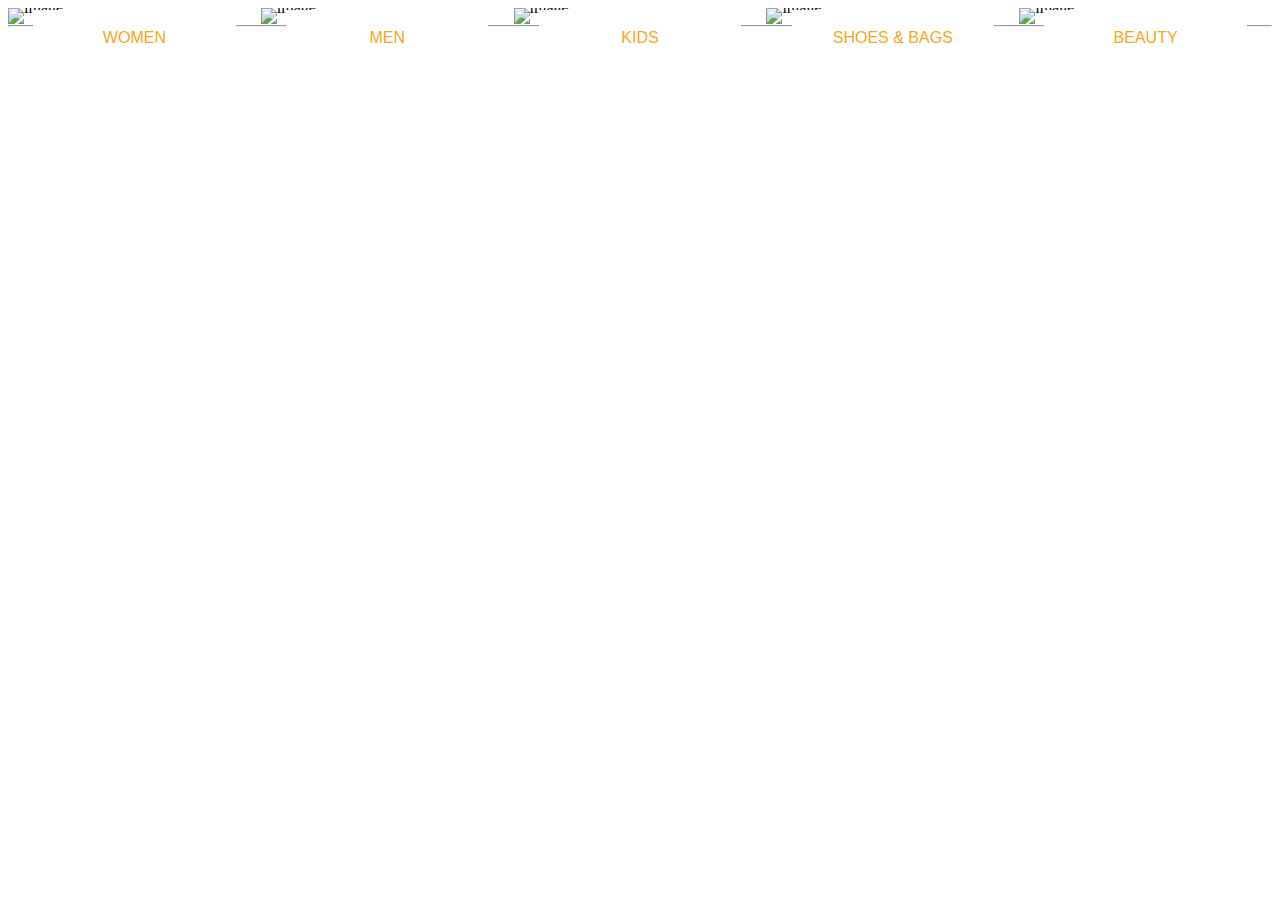
==== index.html @ bd1c8bb3 "Merge pull request #9 from thedpmane/fw20_0679_Day-2" ====
<!DOCTYPE html>
<html lang="en">
<head>
    <meta charset="UTF-8">
    <meta http-equiv="X-UA-Compatible" content="IE=edge">
    <meta name="viewport" content="width=device-width, initial-scale=1.0">
    <link rel="icon" type="x-icon" href="./images/tabicon.png">
    <link rel="stylesheet" href="./styles/index.css">
    <title>Online Shopping at Lifestyle</title>
</head>
<body>
    <div id="acontainer">
        <div id="acategory">
            <img src="https://lmsin.net/cdn-cgi/image/w=500,q=60,fit=cover/https://70415bb9924dca896de0-34a37044c62e41b40b39fcedad8af927.lmsin.net/LS-Fest/LS-new/pre-landing-Women-23March2022.jpg" alt="image">
            <span><a href="#">WOMEN</a></span>
        </div>
        <div id="acategory">
            <img src="https://lmsin.net/cdn-cgi/image/w=500,q=60,fit=cover/https://70415bb9924dca896de0-34a37044c62e41b40b39fcedad8af927.lmsin.net/LS-Fest/LS-new/pre-landing-Men-23March2022.jpg" alt="image">
            <span><a href="#">MEN</a></span>
        </div>
        <div id="acategory">
            <img src="https://lmsin.net/cdn-cgi/image/w=500,q=60,fit=cover/https://70415bb9924dca896de0-34a37044c62e41b40b39fcedad8af927.lmsin.net/LS-Fest/LS-new/pre-landing-Kids-23March2022.jpg" alt="image">
            <span><a href="#">KIDS</a></span>
        </div>
        <div id="acategory">
            <img src="https://lmsin.net/cdn-cgi/image/w=500,q=60,fit=cover/https://70415bb9924dca896de0-34a37044c62e41b40b39fcedad8af927.lmsin.net/LS-Fest/LS-new/pre-landing-Shoesandbags-23March2022.jpg" alt="image">
            <span><a href="#">SHOES & BAGS</a></span>
        </div>
        <div id="acategory">
            <img src="https://lmsin.net/cdn-cgi/image/w=400,q=60,fit=cover/https://70415bb9924dca896de0-34a37044c62e41b40b39fcedad8af927.lmsin.net/LS-Fest/LS-new/pre-landing-Beauty-23March2022.jpg" alt="image">
            <span><a href="#">BEAUTY</a></span>
        </div>
    </div>
    <hr class="asep">
</body>
</html>
---- styles/index.css ----
#acontainer{
    display: flex;
    color: #000000;
    max-width: 1276px;
    width: 100%;
    margin: auto;
}
#acategory{
    color: #000000;
    line-height: 0;
    width: 100%;
}
#acategory>img{
    width: 100%;
}
#acategory>span{
    cursor: pointer;
    width: 80%;
    font-family: ProximaNova-Semibold,"Helvetica Neue",Arial,sans-serif,"Apple Color Emoji","Segoe UI Emoji";
    background-color: #FFF;
    height: 56px;
    display: flex;
    position: relative;
    align-items: center;
    justify-content: center;
    bottom: 20%;
    margin: auto;
}
#acategory>span>a{
    color: #faa619;
    text-decoration: none;
    font-size: 16px;
}
.asep{
    color: #929391;
    margin-top: -55px;
}
@media only screen and (max-width: 992px) {
    #acontainer{
        display: grid;
        grid-template-columns: repeat(2,1fr);
        width: 70%;
        margin: auto;
        gap: 20px;
    }
}
@media only screen and (max-width: 670px) {
    #acontainer{
        display: grid;
        grid-template-columns: repeat(1,1fr);
    }
}
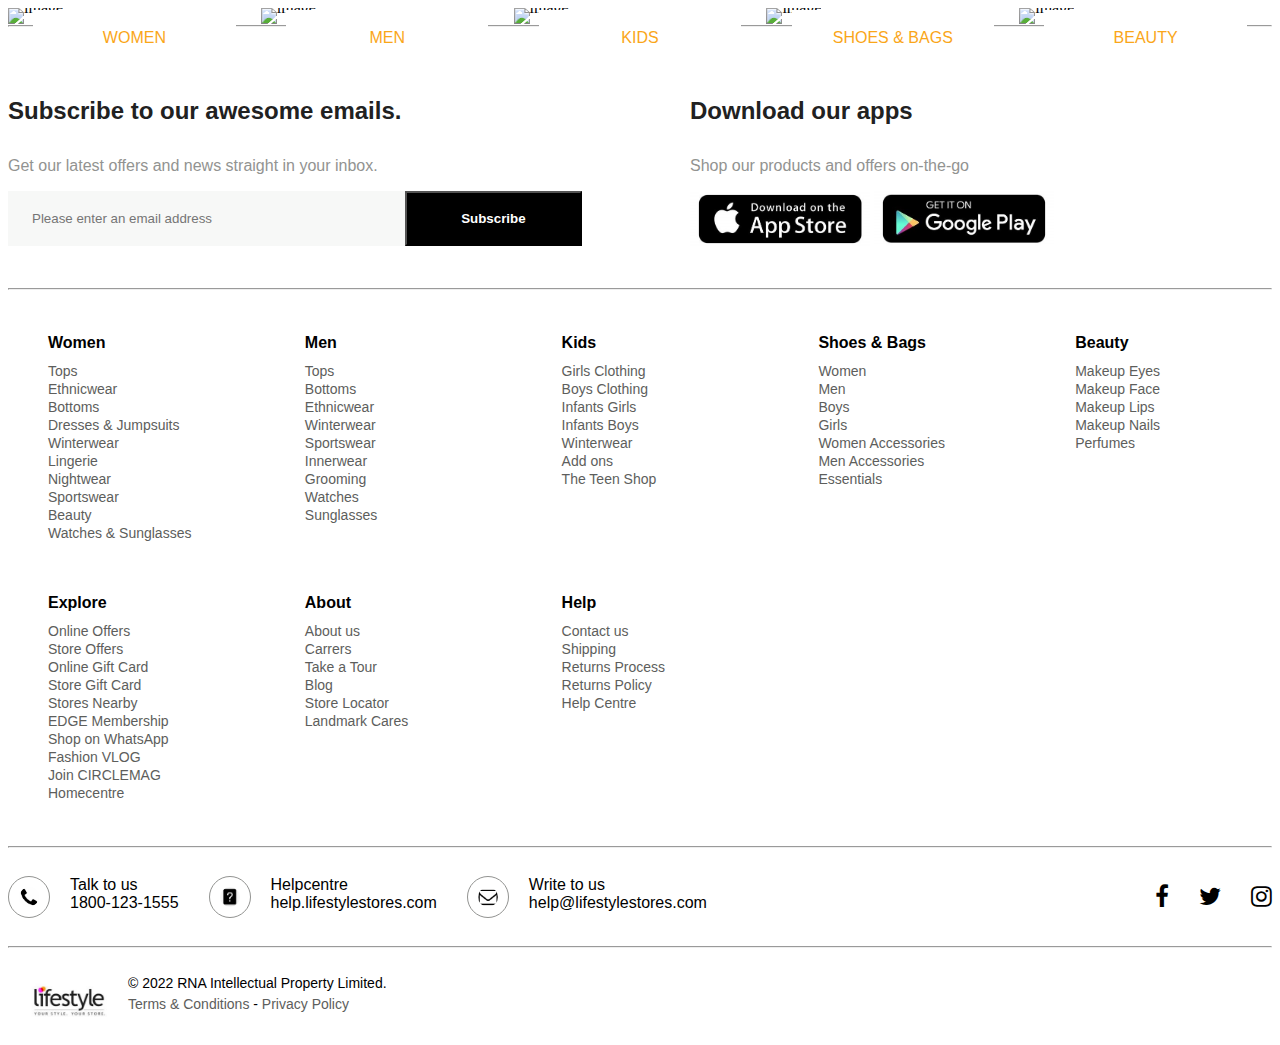
==== commit ab550e4e: "Merge pull request #15 from thedpmane/fw20_0679_Day-3" ====
--- a/index.html
+++ b/index.html
@@ -6,6 +6,8 @@
     <meta name="viewport" content="width=device-width, initial-scale=1.0">
     <link rel="icon" type="x-icon" href="./images/tabicon.png">
     <link rel="stylesheet" href="./styles/index.css">
+    <link rel="stylesheet" href="https://cdnjs.cloudflare.com/ajax/libs/font-awesome/4.7.0/css/font-awesome.min.css">
+    <link rel="stylesheet" href="./styles/footer.css">
     <title>Online Shopping at Lifestyle</title>
 </head>
 <body>
@@ -32,5 +34,8 @@
         </div>
     </div>
     <hr class="asep">
+    <div id="footer"></div>
 </body>
-</html>+</html>
+
+<script type="module" src="./scripts/index.js"></script>--- a/styles/footer.css
+++ b/styles/footer.css
@@ -0,0 +1,171 @@
+
+
+#afooter{
+    max-width: 1276px;
+    width: 100%;
+    margin: auto;
+    font-family: ProximaNova-Bold,"Helvetica Neue",Arial,sans-serif,"Apple Color Emoji","Segoe UI Emoji";
+}
+#atop{
+    display: grid;
+    grid-template-columns: repeat(2,1fr);   
+    gap: 100px;     
+    padding: 30px 0px;    
+}
+.aastore>img,
+.agstore>img{
+    width: 180px;
+    cursor: pointer;
+}
+#aleft>h4,
+#aright>h4{
+    color: #212121;
+    font-size: 24px;
+}
+#aleft>p,
+#aright>p{
+    color: #929391;
+    font-size: 16px;
+}
+#aleft>div{
+    display: flex;
+}
+#aleft>div>input{
+    padding: 18px 24px;
+    background-color: #F7F8F7;
+    color: #929391;
+    width: 60%;
+    border: none;
+}
+#aleft>div>button{
+    background-color: black;
+    color: #fff;
+    padding: 18px 54px;
+    font-weight: bold;
+    cursor: pointer;
+}
+#amiddle{
+    display: grid;
+    grid-template-columns: repeat(5,1fr);
+    gap: 20px;
+    padding: 20px 0px;
+}
+#apart>ul h6{
+    color: #000000;
+    font-size: 16px;
+    margin: 10px 0px;
+}    
+#apart>ul>li{            
+    list-style: none;
+}
+#apart>ul>li a{
+    text-decoration: none;
+    color: #5D5E5C;
+    font-size: 14px;
+}
+#abottomup{
+    display: grid;
+    grid-template-columns: repeat(2,1fr);
+    padding: 20px 0px;
+    font-size: 16px;
+}
+#abottomup>div{
+    display: flex;
+}
+#abottomup>div:first-child{
+    margin-right: -100px;
+}
+#abottomup a{
+    color: #000000;
+}
+#abottomup>div:last-child{
+    display: flex;
+    align-items: center;
+    justify-content: flex-end;
+}
+#abottomup a:nth-child(2){
+    padding: 0px 30px;
+}
+.atalk>a,
+.ahelp>a,
+.awrite>a{
+    display: flex;
+    text-decoration: none;
+}
+.atalk>a>div>img,
+.ahelp>a>div>img,
+.awrite>a>div>img{
+    width: 20px;
+    height: 20px;
+    padding: 10px;
+    border: 1px solid #929391;
+    border-radius: 50%;
+}
+.atalk>a>div:first-child,
+.ahelp>a>div:first-child,
+.awrite>a>div:first-child{
+    display: inline-flex;
+    justify-content: center;
+    align-items: center;
+}
+.atalk p,
+.ahelp p,
+.awrite p{
+    margin: 0px 30px 0px 20px;
+}
+#abottomdown{
+    display: flex;
+    font-size: 14px;
+    padding-top: 10px;
+}
+#abottomdown img{
+    width: 120px;
+}
+#abottomdown>div>p a{
+    text-decoration: none;
+    color: #5D5E5C;
+}
+#abottomdown>div{
+    line-height: 0.5;
+}
+@media only screen and (max-width: 992px) {
+    #afooter{
+        width: 70%;
+        margin: auto;
+    }
+    #atop{
+        display: grid;
+        grid-template-columns: repeat(1,1fr);   
+        gap: 100px;     
+        padding: 30px 0px;    
+    }
+    #amiddle{
+        display: grid;
+        grid-template-columns: repeat(3,1fr);
+        gap: 20px;
+        padding: 20px 0px;
+    }
+    .asep2{
+        display: none;
+    }
+    #abottomup{
+        display: none;
+    }
+}
+@media only screen and (max-width: 670px) {
+    #atop{
+        display: none;
+    }
+    #amiddle{
+        display: grid;
+        grid-template-columns: repeat(1,1fr);
+        gap: 20px;
+        padding: 20px 0px;
+    }
+    .asep2{
+        display: none;
+    }
+    #abottomup{
+        display: none;
+    }
+}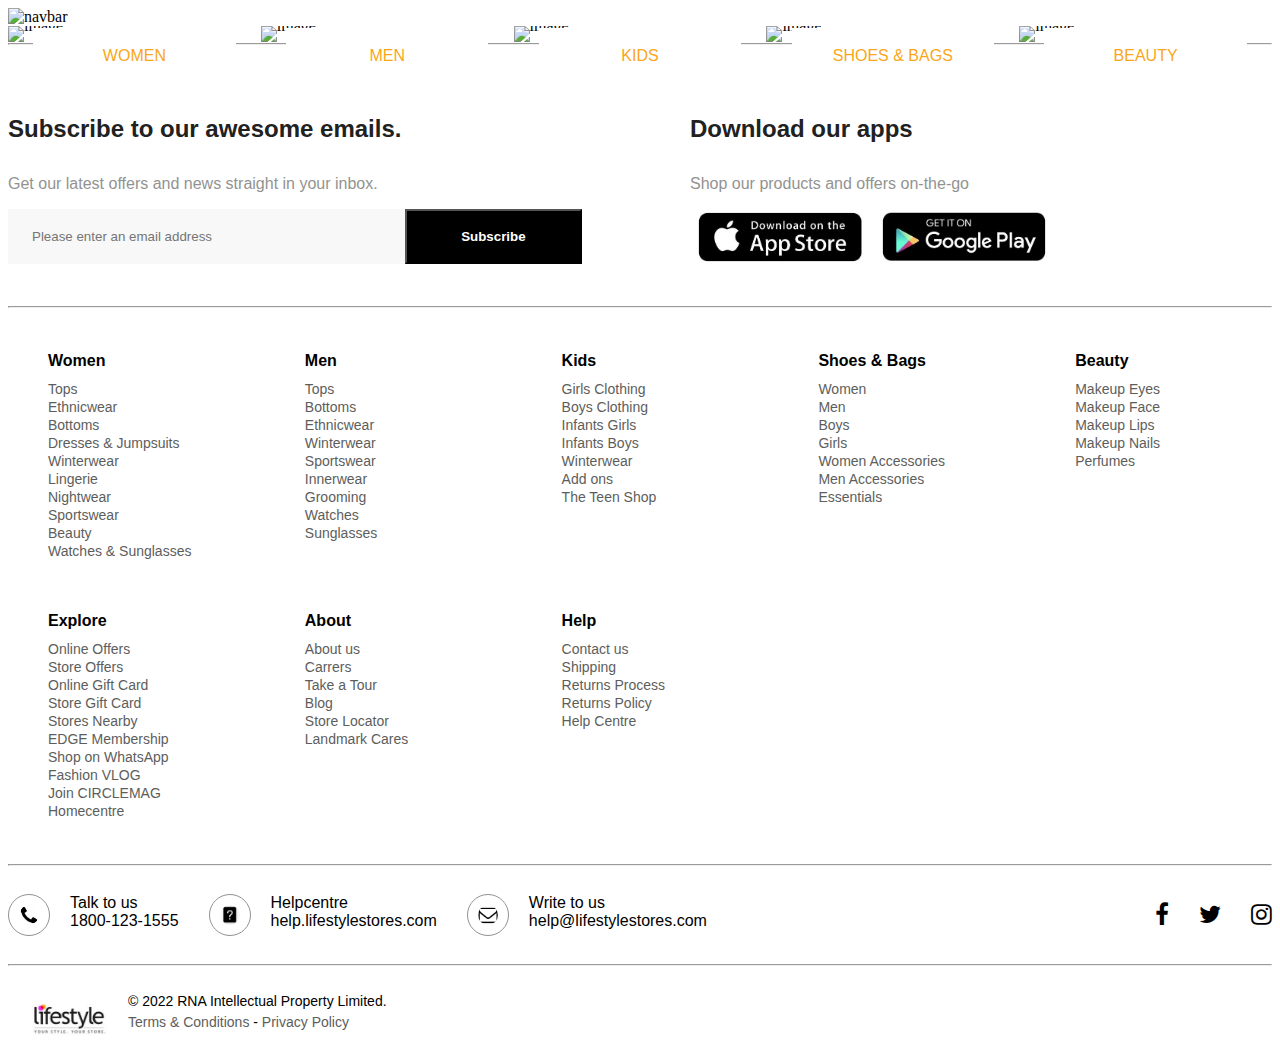
==== commit 1b94a2b6: "Update index.html" ====
--- a/index.html
+++ b/index.html
@@ -11,14 +11,20 @@
     <title>Online Shopping at Lifestyle</title>
 </head>
 <body>
+    <nav>
+        <div id="anavbar">
+            <img src="./images/nvbri.png" alt="navbar">
+        </div>
+    </nav>
+    
     <div id="acontainer">
         <div id="acategory">
             <img src="https://lmsin.net/cdn-cgi/image/w=500,q=60,fit=cover/https://70415bb9924dca896de0-34a37044c62e41b40b39fcedad8af927.lmsin.net/LS-Fest/LS-new/pre-landing-Women-23March2022.jpg" alt="image">
-            <span><a href="#">WOMEN</a></span>
+            <span><a href="./women page.html">WOMEN</a></span>
         </div>
         <div id="acategory">
             <img src="https://lmsin.net/cdn-cgi/image/w=500,q=60,fit=cover/https://70415bb9924dca896de0-34a37044c62e41b40b39fcedad8af927.lmsin.net/LS-Fest/LS-new/pre-landing-Men-23March2022.jpg" alt="image">
-            <span><a href="#">MEN</a></span>
+            <span><a href="./mens.html">MEN</a></span>
         </div>
         <div id="acategory">
             <img src="https://lmsin.net/cdn-cgi/image/w=500,q=60,fit=cover/https://70415bb9924dca896de0-34a37044c62e41b40b39fcedad8af927.lmsin.net/LS-Fest/LS-new/pre-landing-Kids-23March2022.jpg" alt="image">
@@ -34,8 +40,11 @@
         </div>
     </div>
     <hr class="asep">
+    
+    <footer>
     <div id="footer"></div>
+    </footer>
 </body>
 </html>
 
-<script type="module" src="./scripts/index.js"></script>+<script type="module" src="./scripts/index.js"></script>
--- a/styles/footer.css
+++ b/styles/footer.css
@@ -128,6 +128,9 @@
 #abottomdown>div{
     line-height: 0.5;
 }
+#abottomdown>div:last-child>p a:hover{
+    color: #faa619;
+}
 @media only screen and (max-width: 992px) {
     #afooter{
         width: 70%;
@@ -168,4 +171,4 @@
     #abottomup{
         display: none;
     }
-}+}
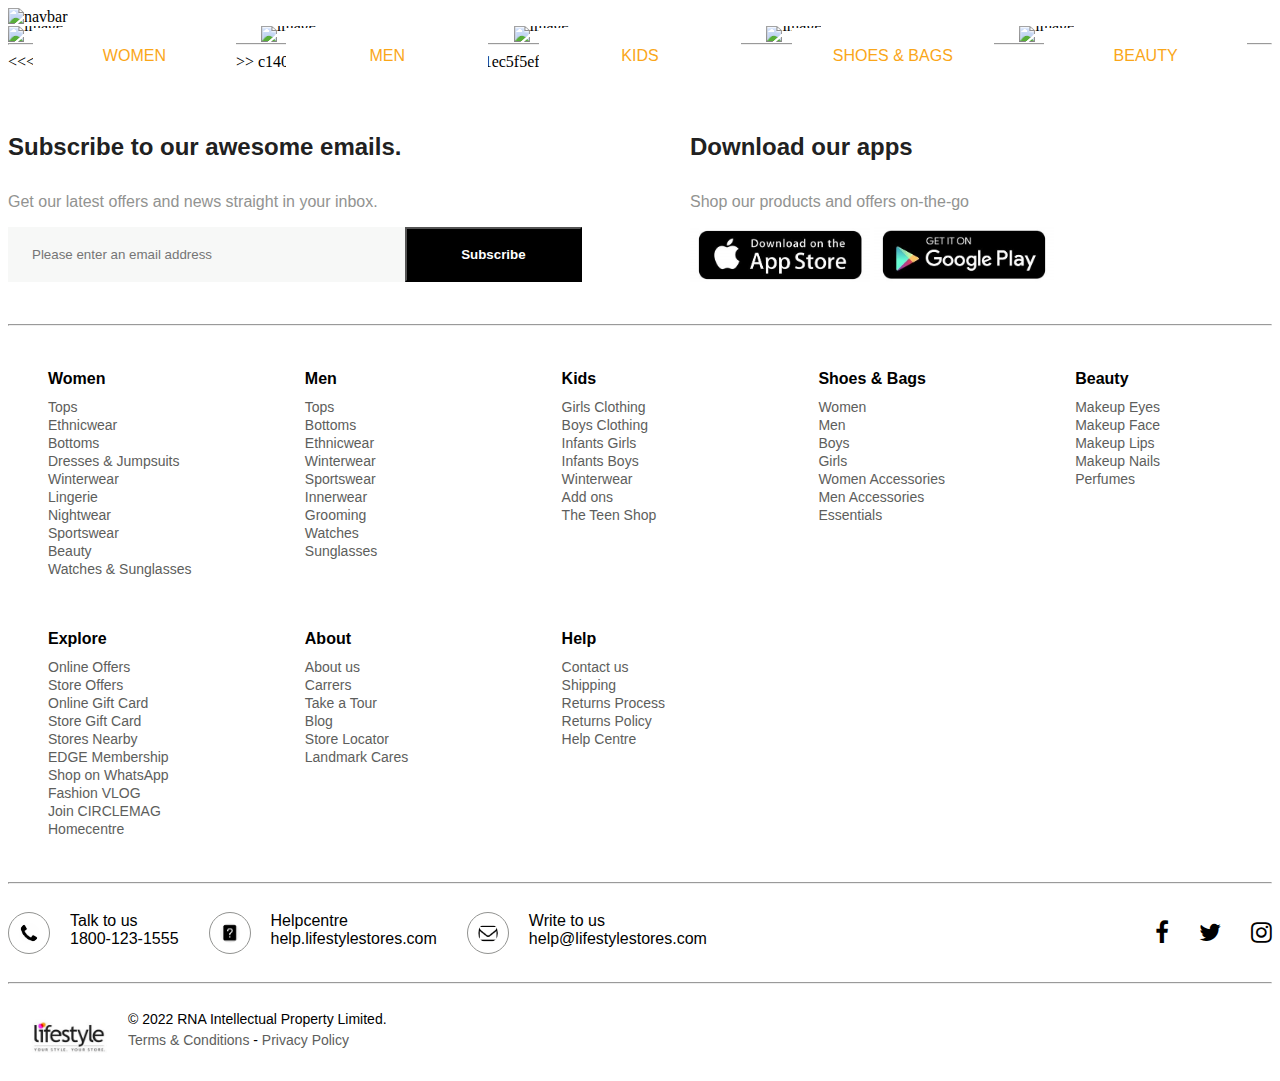
==== commit c8612015: "Merge branch 'main' of https://github.com/thedpmane/-fond-channel-7524" ====
--- a/index.html
+++ b/index.html
@@ -40,7 +40,11 @@
         </div>
     </div>
     <hr class="asep">
+<<<<<<< HEAD
+
+=======
     
+>>>>>>> c14043fbef7e676fcd8523f39d6dd81ec5f5ef1e
     <footer>
     <div id="footer"></div>
     </footer>
--- a/styles/index.css
+++ b/styles/index.css
@@ -45,10 +45,20 @@
         margin: auto;
         gap: 20px;
     }
+    #anavbar{
+        display: none;
+    }
 }
 @media only screen and (max-width: 670px) {
     #acontainer{
         display: grid;
         grid-template-columns: repeat(1,1fr);
     }
-}+    #anavbar{
+        display: none;
+    }
+<<<<<<< HEAD
+}
+=======
+}
+>>>>>>> c14043fbef7e676fcd8523f39d6dd81ec5f5ef1e
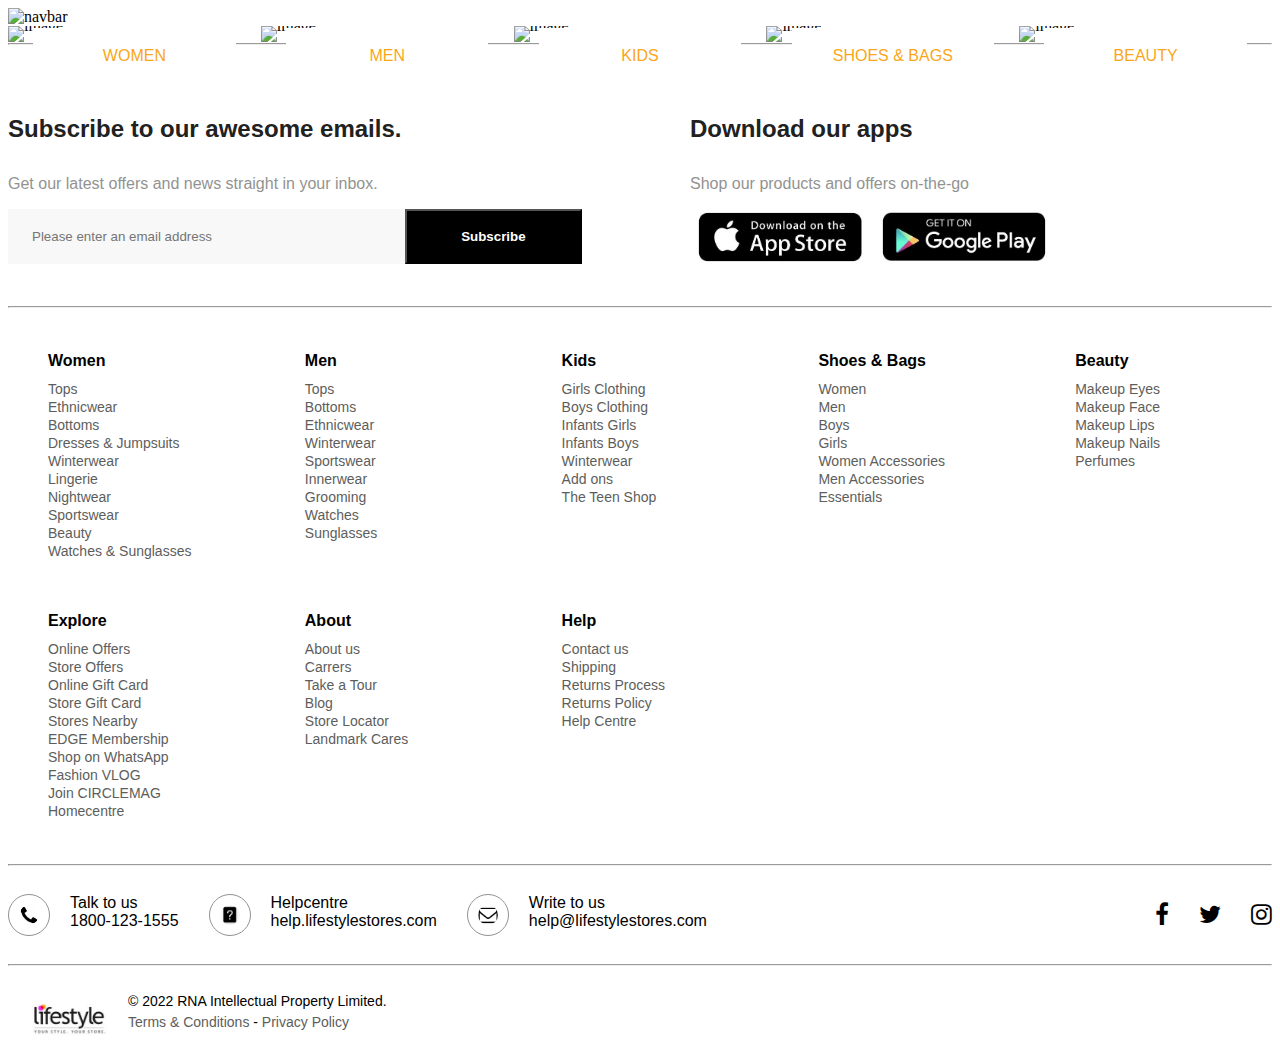
==== commit f9702311: "modified" ====
--- a/index.html
+++ b/index.html
@@ -40,11 +40,6 @@
         </div>
     </div>
     <hr class="asep">
-<<<<<<< HEAD
-
-=======
-    
->>>>>>> c14043fbef7e676fcd8523f39d6dd81ec5f5ef1e
     <footer>
     <div id="footer"></div>
     </footer>
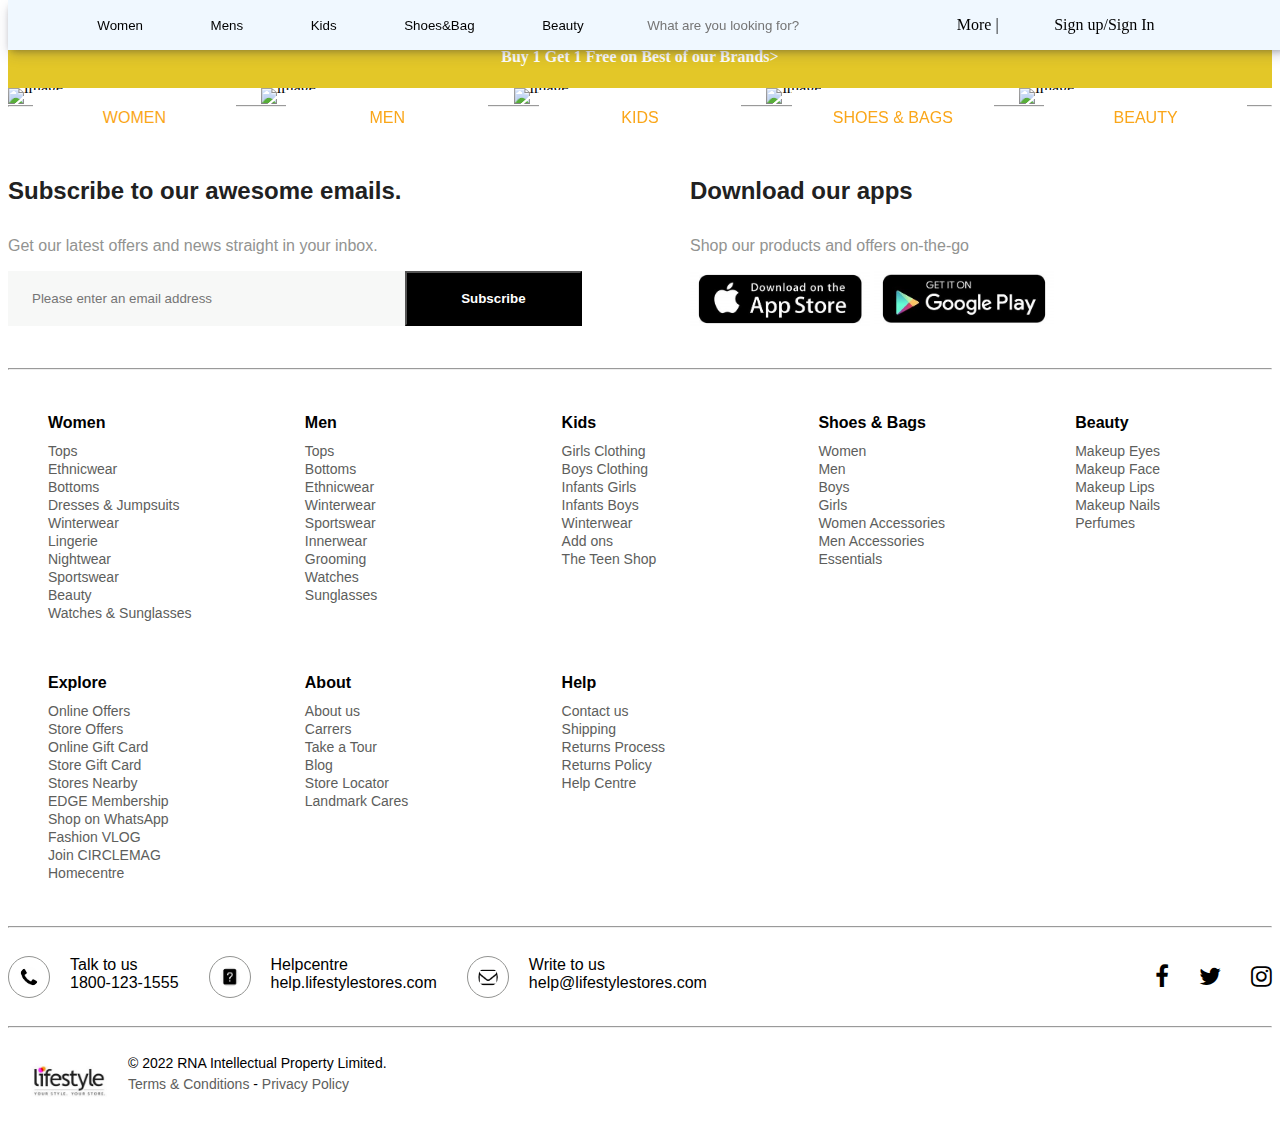
==== commit b3a70178: "Merge pull request #37 from thedpmane/final-touch" ====
--- a/index.html
+++ b/index.html
@@ -1,49 +1,70 @@
 <!DOCTYPE html>
 <html lang="en">
-<head>
-    <meta charset="UTF-8">
-    <meta http-equiv="X-UA-Compatible" content="IE=edge">
-    <meta name="viewport" content="width=device-width, initial-scale=1.0">
-    <link rel="icon" type="x-icon" href="./images/tabicon.png">
-    <link rel="stylesheet" href="./styles/index.css">
-    <link rel="stylesheet" href="https://cdnjs.cloudflare.com/ajax/libs/font-awesome/4.7.0/css/font-awesome.min.css">
-    <link rel="stylesheet" href="./styles/footer.css">
+  <head>
+    <meta charset="UTF-8" />
+    <meta http-equiv="X-UA-Compatible" content="IE=edge" />
+    <meta name="viewport" content="width=device-width, initial-scale=1.0" />
+    <link rel="icon" type="x-icon" href="./images/tabicon.png" />
+    <link rel="stylesheet" href="./styles/index.css" />
+    <link rel="stylesheet" href="./styles/navbar.css" />
+
+    <link
+      rel="stylesheet"
+      href="https://cdnjs.cloudflare.com/ajax/libs/font-awesome/4.7.0/css/font-awesome.min.css"
+    />
+    <link rel="stylesheet" href="./styles/footer.css" />
     <title>Online Shopping at Lifestyle</title>
-</head>
-<body>
-    <nav>
+  </head>
+  <body>
+    <!-- <nav>
         <div id="anavbar">
             <img src="./images/nvbri.png" alt="navbar">
         </div>
-    </nav>
-    
+    </nav> -->
+    <div id="main"></div>
+
     <div id="acontainer">
-        <div id="acategory">
-            <img src="https://lmsin.net/cdn-cgi/image/w=500,q=60,fit=cover/https://70415bb9924dca896de0-34a37044c62e41b40b39fcedad8af927.lmsin.net/LS-Fest/LS-new/pre-landing-Women-23March2022.jpg" alt="image">
-            <span><a href="./women page.html">WOMEN</a></span>
-        </div>
-        <div id="acategory">
-            <img src="https://lmsin.net/cdn-cgi/image/w=500,q=60,fit=cover/https://70415bb9924dca896de0-34a37044c62e41b40b39fcedad8af927.lmsin.net/LS-Fest/LS-new/pre-landing-Men-23March2022.jpg" alt="image">
-            <span><a href="./mens.html">MEN</a></span>
-        </div>
-        <div id="acategory">
-            <img src="https://lmsin.net/cdn-cgi/image/w=500,q=60,fit=cover/https://70415bb9924dca896de0-34a37044c62e41b40b39fcedad8af927.lmsin.net/LS-Fest/LS-new/pre-landing-Kids-23March2022.jpg" alt="image">
-            <span><a href="#">KIDS</a></span>
-        </div>
-        <div id="acategory">
-            <img src="https://lmsin.net/cdn-cgi/image/w=500,q=60,fit=cover/https://70415bb9924dca896de0-34a37044c62e41b40b39fcedad8af927.lmsin.net/LS-Fest/LS-new/pre-landing-Shoesandbags-23March2022.jpg" alt="image">
-            <span><a href="#">SHOES & BAGS</a></span>
-        </div>
-        <div id="acategory">
-            <img src="https://lmsin.net/cdn-cgi/image/w=400,q=60,fit=cover/https://70415bb9924dca896de0-34a37044c62e41b40b39fcedad8af927.lmsin.net/LS-Fest/LS-new/pre-landing-Beauty-23March2022.jpg" alt="image">
-            <span><a href="#">BEAUTY</a></span>
-        </div>
+      <div id="acategory">
+        <img
+          src="https://lmsin.net/cdn-cgi/image/w=500,q=60,fit=cover/https://70415bb9924dca896de0-34a37044c62e41b40b39fcedad8af927.lmsin.net/LS-Fest/LS-new/pre-landing-Women-23March2022.jpg"
+          alt="image"
+        />
+        <span><a href="./women page.html">WOMEN</a></span>
+      </div>
+      <div id="acategory">
+        <img
+          src="https://lmsin.net/cdn-cgi/image/w=500,q=60,fit=cover/https://70415bb9924dca896de0-34a37044c62e41b40b39fcedad8af927.lmsin.net/LS-Fest/LS-new/pre-landing-Men-23March2022.jpg"
+          alt="image"
+        />
+        <span><a href="./mens.html">MEN</a></span>
+      </div>
+      <div id="acategory">
+        <img
+          src="https://lmsin.net/cdn-cgi/image/w=500,q=60,fit=cover/https://70415bb9924dca896de0-34a37044c62e41b40b39fcedad8af927.lmsin.net/LS-Fest/LS-new/pre-landing-Kids-23March2022.jpg"
+          alt="image"
+        />
+        <span><a href="#">KIDS</a></span>
+      </div>
+      <div id="acategory">
+        <img
+          src="https://lmsin.net/cdn-cgi/image/w=500,q=60,fit=cover/https://70415bb9924dca896de0-34a37044c62e41b40b39fcedad8af927.lmsin.net/LS-Fest/LS-new/pre-landing-Shoesandbags-23March2022.jpg"
+          alt="image"
+        />
+        <span><a href="#">SHOES & BAGS</a></span>
+      </div>
+      <div id="acategory">
+        <img
+          src="https://lmsin.net/cdn-cgi/image/w=400,q=60,fit=cover/https://70415bb9924dca896de0-34a37044c62e41b40b39fcedad8af927.lmsin.net/LS-Fest/LS-new/pre-landing-Beauty-23March2022.jpg"
+          alt="image"
+        />
+        <span><a href="#">BEAUTY</a></span>
+      </div>
     </div>
-    <hr class="asep">
+    <hr class="asep" />
     <footer>
-    <div id="footer"></div>
+      <div id="footer"></div>
     </footer>
-</body>
+  </body>
 </html>
 
 <script type="module" src="./scripts/index.js"></script>
--- a/styles/navbar.css
+++ b/styles/navbar.css
@@ -0,0 +1,223 @@
+#navbar1{
+    background-color: black;
+    text-align: center;
+    display: flex;
+    justify-content: space-between;
+    height: 40px;
+    width: 100%;
+    align-items: center;
+  
+}
+#a{
+  
+    width: 30%;
+    display: flex;
+   font-style: normal;
+    justify-content: space-around;
+    color: white;
+    
+    font-family: 'Times New Roman', Times, serif;
+
+}
+#b{
+    display: flex;
+   width: 30%;
+    justify-content: space-around;
+    color: white;  
+}
+#navbar2{
+    display: flex;
+    justify-content: space-around;
+    background-color: aliceblue;
+    box-shadow: rgba(50, 50, 93, 0.25) 0px 6px 12px -2px, rgba(0, 0, 0, 0.3) 0px 3px 7px -3px;
+    margin-top: 10px;
+    width: 100%;
+    position: fixed;
+   margin-top: auto;
+   top:0;
+    /* position: fixed; */
+}
+
+#navbar2 p{
+  font-size: bold;
+
+}
+#navbar2 button{
+    background-color: aliceblue;
+    border: none;
+}
+#navbar2 button:hover{
+    background-color: aliceblue;
+    font-size: large;
+}
+#navbar2 input{
+    width: 20%;
+    border: aliceblue;
+    background-color: aliceblue;
+}
+#navbar2 a+img{
+    width: 20%;
+
+}
+#navbar3{
+    background-color: rgba(223, 191, 8, 0.872);
+    color: white;
+    text-align: center;
+    align-items: center;
+    height: 40px;
+    align-items: center;
+}
+#navbar3 h4{
+   text-align: center;
+   align-items: center;
+   margin:auto;
+}
+#sildeimage{
+    width: 90%;
+    margin: auto;
+}
+#slideimage img{
+    width: 100%;
+    height: 400px;
+
+}
+#brands{
+    display: grid;
+    grid-template-columns: repeat(6,1fr);
+    padding: 20px;
+    margin: auto;
+    padding: 20px;
+}
+#brands div{
+    padding: 10px;
+}
+#brands img{
+    width: 100%;
+    height: 150px;
+    box-shadow: rgba(50, 50, 93, 0.25) 0px 6px 12px -2px, rgba(0, 0, 0, 0.3) 0px 3px 7px -3px;
+}
+#bigimage1{
+    display: flex;
+    flex-direction: column;
+    gap:40px;
+}
+
+#shopcat{
+    display: grid;
+    grid-template-columns: repeat(6,1fr);
+    padding: 20px;
+    margin: auto;
+    gap:10px;
+    border: 2px hsla(hue, saturation, lightness, alpha);
+}
+#shopcat img{
+    width: 100%;
+}
+#shopcat img:hover{
+    width: 90%;
+}
+#trending{
+    display: grid;
+    grid-template-columns: repeat(6,1fr);
+    padding: 20px;
+    margin: auto;
+    
+}
+#trending img{
+    width: 85%;
+    border: 2px solid silver;
+    
+    box-shadow: rgba(50, 50, 93, 0.25) 0px 6px 12px -2px, rgba(0, 0, 0, 0.3) 0px 3px 7px -3px;
+}
+#trending img:hover{
+    width: 80%;
+    border: 2px solid gold;
+    
+    box-shadow: rgba(6, 24, 44, 0.4) 0px 0px 0px 2px, rgba(6, 24, 44, 0.65) 0px 4px 6px -1px, rgba(255, 255, 255, 0.08) 0px 1px 0px inset;
+}
+#toppicks{
+    display: flex;
+    gap:10px;
+}
+#toppicks img{
+    width: 32%;
+    padding: 5px;
+}
+#e{
+    margin-top: 50px;
+
+}
+#mls{
+    display: flex;
+    gap:5px;
+    margin: auto;
+}
+#mls img{
+    width: 35%;
+}
+#nct{
+    display: flex;
+    gap:5px;
+    margin: auto; 
+}
+#nct img{
+    width: 35%;
+}
+#tr{
+    display: flex;
+    gap:5px;
+    margin: auto;  
+}
+#tr img{
+    width: 35%;
+}
+#aw{
+    display: flex;
+    gap:5px;
+    margin: auto; 
+}
+#aw img{
+    width: 35%;
+}
+#deal{
+    display: flex;
+    gap:5px;
+    margin: auto; 
+}
+#deal img{
+    width: 80%;
+    height: 300px;
+}
+#mlb{
+    display: flex;
+    gap:10px;
+}
+#mlb img{
+    width: 50%;
+}
+#efy{
+    display: flex;
+    gap:15px;
+    margin: auto;
+    align-items: center;
+}
+#efy img{
+    width: 45%;
+    justify-content: space-between;
+}
+#tw{
+    display: flex;
+}
+#tw img{
+    width: 50%;
+}
+#id1 {
+    width:50px ;
+    height: 50px;
+}
+#id1 img{
+    width: 100%;
+
+}
+
+
